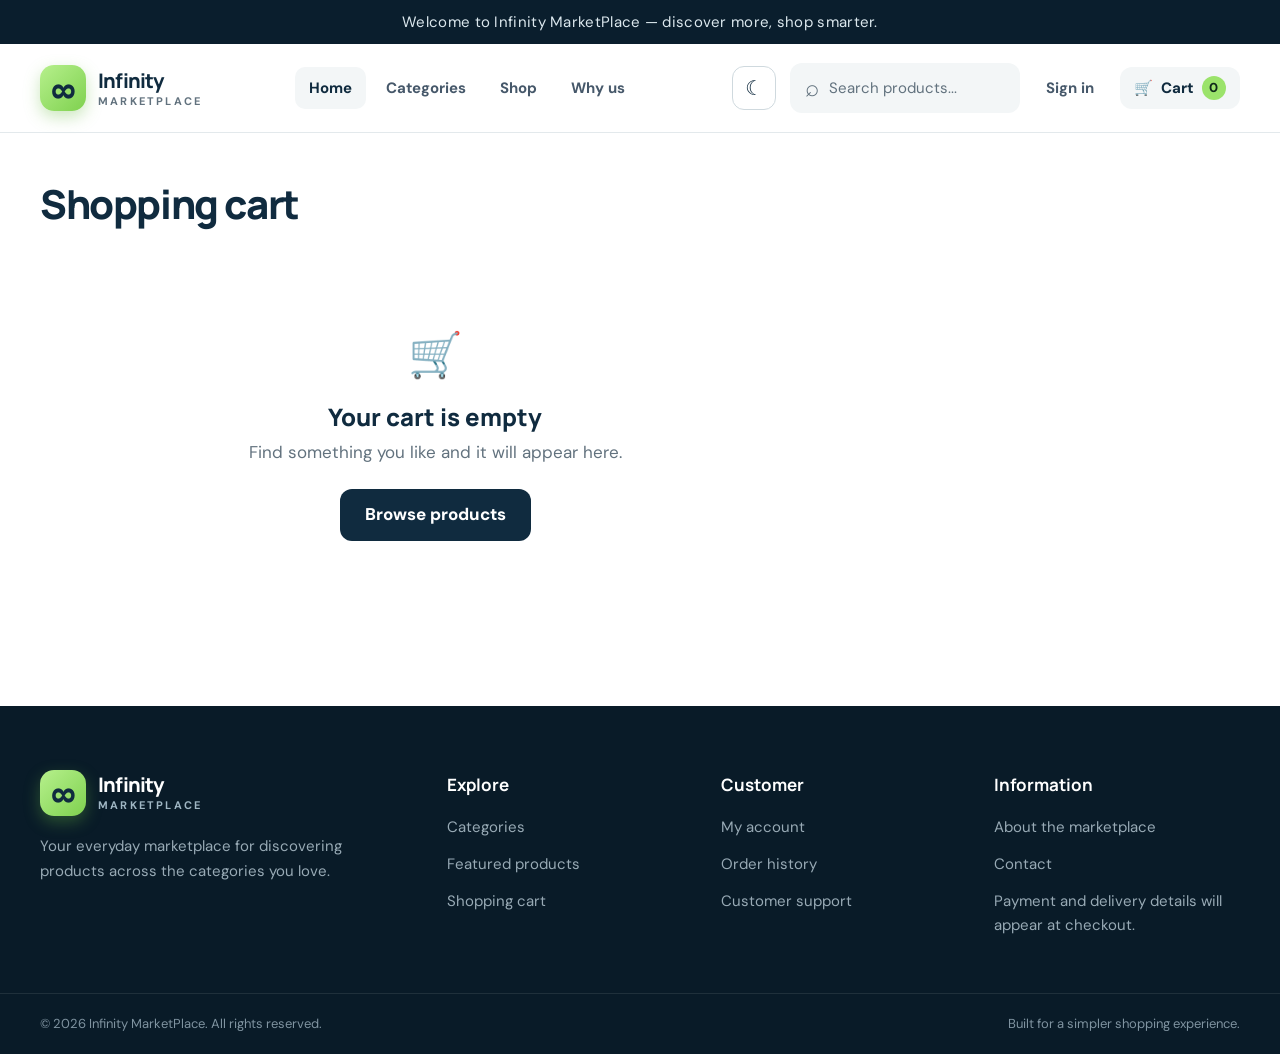
==== frontend/cart.html @ 9ab8955b "Add backend and frontend files" ====
<!DOCTYPE html>
<html lang="en">
<head>
  <meta charset="UTF-8">
  <meta name="viewport" content="width=device-width, initial-scale=1.0">
  <meta name="description" content="Discover quality electronics, fashion, home essentials and more at Infinity MarketPlace.">
  <meta name="theme-color" content="#102b3f">
  <title>Shopping cart | Infinity MarketPlace</title>
  <link rel="preconnect" href="https://fonts.googleapis.com">
  <link rel="preconnect" href="https://fonts.gstatic.com" crossorigin>
  <link href="https://fonts.googleapis.com/css2?family=DM+Sans:wght@400;500;600;700;800&family=Manrope:wght@500;600;700;800&display=swap" rel="stylesheet">
  <link rel="stylesheet" href="css/style.css">
  <link rel="stylesheet" href="css/pages.css">
  <script src="js/theme.js"></script>
  <script src="js/app.js" defer></script>
</head>
<body data-page="cart">
  <div class="announcement-bar">
    <p>Welcome to Infinity MarketPlace — discover more, shop smarter.</p>
  </div>

  <header class="site-header">
    <div class="container header-main">
      <a class="brand" href="index.html" aria-label="Infinity MarketPlace home">
        <span class="brand-mark" aria-hidden="true">∞</span>
        <span class="brand-name">Infinity<span>MarketPlace</span></span>
      </a>

      <button class="mobile-menu-toggle" id="mobileMenuToggle" type="button"
              aria-label="Open navigation menu" aria-expanded="false" aria-controls="primaryNav">
        <span></span><span></span><span></span>
      </button>

      <nav class="primary-nav" id="primaryNav" aria-label="Main navigation">
        <a class="nav-link active" href="index.html">Home</a>
        <a class="nav-link" href="index.html#categories">Categories</a>
        <a class="nav-link" href="index.html#products">Shop</a>
        <a class="nav-link" href="index.html#why-us">Why us</a>
      </nav>

      <div class="header-actions">
        <label class="header-search" for="siteSearch">
          <span class="search-icon" aria-hidden="true">⌕</span>
          <input id="siteSearch" type="search" placeholder="Search products..." autocomplete="off">
        </label>
        <a class="account-link" id="accountLink" href="login.html" aria-label="Sign in">Sign in</a>
        <a class="cart-link" href="cart.html" aria-label="Shopping cart">
          <span aria-hidden="true">🛒</span>
          <span>Cart</span>
          <span class="cart-count" id="cartCount" aria-live="polite">0</span>
        </a>
      </div>
    </div>
  </header>

  <main class="page-main container">
    <h1 class="page-title">Shopping cart</h1>
    <div class="cart-layout">
      <section class="cart-items" id="cartItems">
        <div class="loading-state">Loading your cart...</div>
      </section>
      <aside class="card-block cart-summary" id="cartSummary" hidden>
        <h3>Order summary</h3>
        <div class="summary-line"><span>Subtotal</span><strong id="sumSubtotal">₦0</strong></div>
        <div class="summary-line"><span>Delivery fee</span><strong id="sumFee">₦0</strong></div>
        <div class="summary-line grand"><span>Total</span><strong id="sumTotal">₦0</strong></div>
        <p class="form-error" id="cartWarning" hidden>Remove out-of-stock items to continue.</p>
        <a class="btn btn-primary btn-block" id="checkoutLink" href="checkout.html">Proceed to checkout</a>
        <p class="muted small">You choose your payment method at checkout. Prices are confirmed by the store when you order.</p>
      </aside>
    </div>
  </main>

  <footer class="site-footer" id="contact">
    <div class="container footer-main">
      <div class="footer-brand">
        <a class="brand brand-light" href="index.html">
          <span class="brand-mark" aria-hidden="true">∞</span>
          <span class="brand-name">Infinity<span>MarketPlace</span></span>
        </a>
        <p>Your everyday marketplace for discovering products across the categories you love.</p>
      </div>
      <div class="footer-column">
        <h3>Explore</h3>
        <a href="index.html#categories">Categories</a>
        <a href="index.html#products">Featured products</a>
        <a href="cart.html">Shopping cart</a>
      </div>
      <div class="footer-column">
        <h3>Customer</h3>
        <a href="login.html">My account</a>
        <a href="orders.html">Order history</a>
        <a href="index.html#contact">Customer support</a>
      </div>
      <div class="footer-column">
        <h3>Information</h3>
        <a href="index.html#why-us">About the marketplace</a>
        <a href="index.html#contact">Contact</a>
        <span class="footer-note">Payment and delivery details will appear at checkout.</span>
      </div>
    </div>
    <div class="footer-bottom">
      <div class="container footer-bottom-inner">
        <p>© <span id="currentYear"></span> Infinity MarketPlace. All rights reserved.</p>
        <p>Built for a simpler shopping experience.</p>
      </div>
    </div>
  </footer>

  <div class="toast" id="toast" role="status" aria-live="polite"></div>
</body>
</html>
---- frontend/css/style.css ----
/* Infinity MarketPlace - base styles, theme tokens and the homepage.
   Every colour comes from a token below, so light and dark mode only swap the tokens.
   The theme is set by js/theme.js through <html data-theme="light|dark">. */

:root {
  color-scheme: light;
  --navy: #102b3f;
  --navy-deep: #0a1e2d;
  --navy-soft: #183d55;
  --green: #9be36b;
  --green-dark: #69b943;

  --bg: #ffffff;
  --bg-alt: #f4f7f8;
  --card: #ffffff;
  --card-soft: #f3f6f7;
  --img-bg: #e9eff1;
  --text: #172b3a;
  --text-soft: #46586a;
  --muted: #62727e;
  --heading: #102b3f;
  --line: #e3e9ec;
  --line-strong: #cfd9de;
  --header-bg: rgba(255, 255, 255, .92);
  --input-bg: #ffffff;
  --input-line: #cdd8de;
  --focus: #6fb24c;
  --focus-ring: rgba(105, 185, 67, .28);
  --link-accent: #3f7a30;
  --selected-bg: #f0faea;
  --btn-dark-bg: #102b3f;
  --btn-dark-text: #ffffff;
  --btn-dark-hover: #1b4560;
  --on-green: #0f2a1a;
  --shadow-sm: 0 2px 10px rgba(13, 39, 56, .06);
  --shadow: 0 18px 50px rgba(13, 39, 56, .12);
  --radius: 18px;

  --ok-bg: #e5f6dc;      --ok-fg: #25611b;
  --warn-bg: #fff2cc;    --warn-fg: #7a5400;
  --err-bg: #fde9e7;     --err-fg: #9a2a1f;
  --info-bg: #e1edfc;    --info-fg: #1c4d86;
  --violet-bg: #efe9fb;  --violet-fg: #573a92;
  --neutral-bg: #e9eef1; --neutral-fg: #44596a;

  --fs-xs: .8125rem;
  --fs-sm: .9375rem;
  --fs-md: 1.0625rem;
  --fs-lg: 1.25rem;
}

html[data-theme="dark"] {
  color-scheme: dark;
  --bg: #0b1721;
  --bg-alt: #0e1d29;
  --card: #132432;
  --card-soft: #1a2f3f;
  --img-bg: #1b3142;
  --text: #e5edf2;
  --text-soft: #b7c7d1;
  --muted: #8fa3b0;
  --heading: #f2f8fb;
  --line: #213747;
  --line-strong: #2f4a5d;
  --header-bg: rgba(11, 23, 33, .9);
  --input-bg: #0f202d;
  --input-line: #2c4558;
  --focus: #9be36b;
  --focus-ring: rgba(155, 227, 107, .25);
  --link-accent: #9be36b;
  --selected-bg: rgba(155, 227, 107, .1);
  --btn-dark-bg: #24506d;
  --btn-dark-text: #ffffff;
  --btn-dark-hover: #2e6486;
  --shadow-sm: 0 2px 10px rgba(0, 0, 0, .3);
  --shadow: 0 18px 50px rgba(0, 0, 0, .45);

  --ok-bg: rgba(155, 227, 107, .14);   --ok-fg: #b5eb8f;
  --warn-bg: rgba(255, 196, 61, .15);  --warn-fg: #ffd980;
  --err-bg: rgba(255, 110, 96, .15);   --err-fg: #ffaaa0;
  --info-bg: rgba(94, 163, 240, .16);  --info-fg: #a6cdf7;
  --violet-bg: rgba(167, 139, 240, .17); --violet-fg: #cbb9f6;
  --neutral-bg: rgba(255, 255, 255, .08); --neutral-fg: #bccbd4;
}

* { box-sizing: border-box; }
html { scroll-behavior: smooth; scroll-padding-top: 110px; -webkit-text-size-adjust: 100%; }
body {
  margin: 0;
  color: var(--text);
  background: var(--bg);
  font-family: "DM Sans", system-ui, Arial, sans-serif;
  font-size: 17px;
  line-height: 1.6;
  -webkit-font-smoothing: antialiased;
  transition: background-color .25s, color .25s;
}
button, input, select, textarea { font: inherit; color: inherit; }
button, a { -webkit-tap-highlight-color: transparent; }
a { color: inherit; text-decoration: none; }
img { display: block; max-width: 100%; }
:focus-visible { outline: 3px solid var(--focus); outline-offset: 2px; }
::selection { background: var(--green); color: var(--on-green); }
.container { width: min(1200px, calc(100% - 48px)); margin: 0 auto; }
.sr-only {
  position: absolute; width: 1px; height: 1px; padding: 0; margin: -1px;
  overflow: hidden; clip: rect(0, 0, 0, 0); white-space: nowrap; border: 0;
}

/* ---------- announcement + header ---------- */
.announcement-bar {
  padding: 10px 16px; text-align: center; color: #dce8ee;
  background: var(--navy-deep); font-size: var(--fs-sm); letter-spacing: .02em;
}
.announcement-bar p { margin: 0; }

.site-header {
  position: sticky; top: 0; z-index: 50; background: var(--header-bg);
  border-bottom: 1px solid var(--line); backdrop-filter: blur(16px);
  -webkit-backdrop-filter: blur(16px);
}
.header-main { min-height: 88px; display: flex; align-items: center; gap: 30px; }
.brand { display: inline-flex; align-items: center; gap: 12px; flex-shrink: 0; }
.brand-mark {
  width: 46px; height: 46px; display: grid; place-items: center; border-radius: 14px;
  color: var(--navy); background: linear-gradient(135deg, #b6f08c, #7fd14f);
  font: 800 33px/1 "Manrope", sans-serif; box-shadow: 0 6px 16px rgba(105, 185, 67, .35);
}
.brand-name { color: var(--heading); font: 800 20px/1.05 "Manrope", sans-serif; letter-spacing: -.04em; }
.brand-name span { display: block; margin-top: 5px; font: 700 11px/1 "DM Sans", sans-serif; letter-spacing: .2em; text-transform: uppercase; color: var(--muted); }
.brand-light .brand-name, .brand-light .brand-name span { color: #fff; }
.brand-light .brand-name span { color: #9fb6c3; }
.primary-nav { display: flex; align-items: center; gap: 6px; margin: 0 auto; }
.nav-link { padding: 9px 14px; border-radius: 10px; color: var(--text-soft); font-size: var(--fs-sm); font-weight: 700; transition: color .2s, background .2s; }
.nav-link:hover { color: var(--heading); background: var(--card-soft); }
.nav-link.active { color: var(--heading); background: var(--card-soft); }
.header-actions { display: flex; align-items: center; gap: 14px; }
.header-search {
  display: flex; align-items: center; gap: 8px; width: 230px; padding: 11px 14px;
  background: var(--card-soft); border: 1px solid transparent; border-radius: 12px;
  transition: border-color .2s, background .2s;
}
.header-search:focus-within { border-color: var(--focus); background: var(--input-bg); box-shadow: 0 0 0 4px var(--focus-ring); }
.search-icon { color: var(--muted); font-size: 24px; line-height: 16px; }
.header-search input { width: 100%; min-width: 0; border: 0; outline: 0; background: transparent; font-size: var(--fs-sm); }
.header-search input::placeholder { color: var(--muted); }
.account-link { padding: 9px 12px; border-radius: 10px; color: var(--text-soft); font-size: var(--fs-sm); font-weight: 700; }
.account-link:hover { background: var(--card-soft); color: var(--heading); }
.cart-link { display: flex; align-items: center; gap: 8px; padding: 9px 14px; border-radius: 12px; color: var(--heading); background: var(--card-soft); font-size: var(--fs-sm); font-weight: 800; transition: background .2s; }
.cart-link:hover { background: var(--line); }
.cart-count { min-width: 24px; height: 24px; display: grid; place-items: center; padding: 0 7px; border-radius: 20px; color: var(--on-green); background: var(--green); font-size: var(--fs-xs); }
.mobile-menu-toggle { display: none; }

/* Theme switch (added to the header by js/theme.js) */
.theme-toggle {
  width: 44px; height: 44px; flex-shrink: 0; display: inline-grid; place-items: center;
  border: 1px solid var(--line-strong); border-radius: 12px; color: var(--heading);
  background: var(--card); font-size: 20px; line-height: 1; cursor: pointer;
  transition: transform .2s, background .2s, border-color .2s;
}
.theme-toggle:hover { transform: rotate(14deg); border-color: var(--focus); }
.theme-toggle .icon-sun { display: none; }
html[data-theme="dark"] .theme-toggle .icon-sun { display: inline; }
html[data-theme="dark"] .theme-toggle .icon-moon { display: none; }

/* ---------- hero ---------- */
.hero-section {
  position: relative; overflow: hidden; color: #fff;
  background: radial-gradient(circle at 78% 38%, rgba(59, 105, 113, .5), transparent 32%), linear-gradient(115deg, #0a1e2d 0%, #12354b 60%, #19475a 100%);
}
html[data-theme="dark"] .hero-section {
  background: radial-gradient(circle at 78% 38%, rgba(59, 105, 113, .38), transparent 32%), linear-gradient(115deg, #07131d 0%, #0d2a3c 60%, #123b4d 100%);
}
.hero-content { min-height: 600px; display: grid; grid-template-columns: 1.02fr .98fr; align-items: center; gap: 56px; padding-top: 64px; padding-bottom: 72px; }
.hero-copy { position: relative; z-index: 2; }
.eyebrow { display: inline-flex; align-items: center; gap: 10px; color: #b4d8a0; font-size: var(--fs-xs); font-weight: 800; letter-spacing: .16em; }
.eyebrow-dot { width: 9px; height: 9px; border-radius: 50%; background: var(--green); box-shadow: 0 0 0 6px rgba(155,227,107,.14); }
.hero-copy h1 { margin: 22px 0 20px; font: 800 clamp(44px, 5.6vw, 72px)/1.08 "Manrope", sans-serif; letter-spacing: -.04em; }
.hero-copy h1 span { color: var(--green); }
.hero-copy > p { max-width: 520px; margin: 0; color: #c8d6de; font-size: 1.2rem; line-height: 1.75; }
.hero-actions { display: flex; flex-wrap: wrap; gap: 14px; margin-top: 34px; }
.btn { min-height: 52px; display: inline-flex; align-items: center; justify-content: center; gap: 12px; padding: 0 24px; border: 1px solid transparent; border-radius: 12px; font-size: var(--fs-md); font-weight: 800; cursor: pointer; transition: transform .2s, background .2s, border-color .2s, box-shadow .2s; }
.btn:hover { transform: translateY(-2px); }
.btn-primary { color: var(--on-green); background: linear-gradient(135deg, #b0f18a, #8ddc5b); box-shadow: 0 8px 22px rgba(105, 185, 67, .3); }
.btn-primary:hover { box-shadow: 0 12px 28px rgba(105, 185, 67, .42); }
.btn-outline-light { color: #fff; border-color: rgba(255,255,255,.32); background: rgba(255,255,255,.04); }
.btn-outline-light:hover { border-color: var(--green); }
.btn-dark { color: var(--btn-dark-text); background: var(--btn-dark-bg); }
.btn-dark:hover { background: var(--btn-dark-hover); }
.hero-note { display: flex; align-items: center; gap: 10px; margin-top: 32px; color: #a9bcc6; font-size: var(--fs-sm); }
.hero-note-icon { width: 22px; height: 22px; display: grid; place-items: center; border-radius: 50%; color: var(--on-green); background: var(--green); font-size: 12px; font-weight: 900; flex-shrink: 0; }
.hero-visual { position: relative; min-width: 0; padding: 20px 12px 20px 0; }
.hero-image-wrap { position: relative; z-index: 1; height: 420px; overflow: hidden; border: 8px solid rgba(255,255,255,.12); border-radius: 28px 28px 110px 28px; box-shadow: 0 25px 60px rgba(0,0,0,.3); transform: rotate(2deg); }
.hero-image-wrap img { width: 100%; height: 100%; object-fit: cover; }
.hero-orbit { position: absolute; top: -20px; right: -5px; width: 125px; height: 125px; border: 1px solid rgba(155,227,107,.45); border-radius: 50%; }
.floating-card { position: absolute; z-index: 3; display: flex; align-items: center; gap: 12px; padding: 15px 19px; color: var(--ink, #172b3a); background: #fff; border: 1px solid rgba(255,255,255,.65); border-radius: 14px; box-shadow: 0 14px 35px rgba(0,0,0,.2); }
html[data-theme="dark"] .floating-card { background: #16303f; color: #eaf2f6; border-color: rgba(255,255,255,.1); }
.floating-card strong, .floating-card small { display: block; }
.floating-card strong { font-size: var(--fs-sm); }
.floating-card small { margin-top: 3px; color: var(--muted); font-size: var(--fs-xs); }
.floating-card-top { top: 0; left: -30px; }
.floating-card-bottom { right: -17px; bottom: 0; }
.floating-icon, .floating-check { width: 38px; height: 38px; display: grid; place-items: center; border-radius: 11px; color: var(--navy); background: #eaf6e2; font-size: 20px; flex-shrink: 0; }
.floating-check { color: #fff; background: #4c9d54; font-size: 15px; font-weight: 900; }
.hero-bottom-glow { position: absolute; bottom: -110px; left: 20%; width: 60%; height: 140px; border-radius: 50%; background: rgba(155,227,107,.14); filter: blur(50px); }

/* ---------- benefit strip ---------- */
.benefit-strip { border-bottom: 1px solid var(--line); background: var(--bg); }
.benefit-grid { display: grid; grid-template-columns: repeat(4, 1fr); padding-top: 28px; padding-bottom: 28px; }
.benefit-item { display: flex; align-items: center; justify-content: center; gap: 14px; border-right: 1px solid var(--line); }
.benefit-item:last-child { border: 0; }
.benefit-icon { width: 44px; height: 44px; display: grid; place-items: center; border-radius: 12px; color: var(--ok-fg); background: var(--ok-bg); font-size: 22px; flex-shrink: 0; }
.benefit-item strong, .benefit-item small { display: block; }
.benefit-item strong { color: var(--heading); font-size: var(--fs-md); }
.benefit-item small { margin-top: 2px; color: var(--muted); font-size: var(--fs-sm); }

/* ---------- sections ---------- */
.section { padding: 92px 0; }
.categories-section { background: var(--bg); }
.section-heading { display: flex; align-items: end; justify-content: space-between; gap: 25px; margin-bottom: 38px; }
.eyebrow-dark { color: var(--link-accent); }
.section-heading h2, .why-content h2 { margin: 12px 0 8px; color: var(--heading); font: 800 clamp(32px, 3.6vw, 42px)/1.15 "Manrope", sans-serif; letter-spacing: -.035em; }
.section-heading p { margin: 0; color: var(--muted); font-size: var(--fs-md); }
.text-link { padding-bottom: 4px; color: var(--heading); border-bottom: 2px solid var(--green-dark); font-size: var(--fs-sm); font-weight: 800; white-space: nowrap; }
.text-link span { margin-left: 8px; color: var(--link-accent); }
.category-grid { display: grid; grid-template-columns: repeat(4, 1fr); gap: 20px; }
.category-card { position: relative; height: 300px; overflow: hidden; padding: 0; border: 0; border-radius: 20px; text-align: left; background: var(--img-bg); cursor: pointer; box-shadow: var(--shadow-sm); transition: transform .3s, box-shadow .3s; }
.category-card:hover { transform: translateY(-5px); box-shadow: var(--shadow); }
.category-card img { width: 100%; height: 100%; object-fit: cover; transition: transform .5s; }
.category-card:hover img { transform: scale(1.07); }
.category-overlay { position: absolute; inset: 0; background: linear-gradient(0deg, rgba(7,25,37,.9), rgba(7,25,37,.04) 72%); }
.category-copy { position: absolute; right: 20px; bottom: 22px; left: 20px; color: #fff; }
.category-copy small, .category-copy strong, .category-copy > span { display: block; }
.category-copy small { color: #c7e7b4; font-size: var(--fs-xs); font-weight: 800; letter-spacing: .12em; }
.category-copy strong { margin: 8px 0 8px; font: 800 24px "Manrope", sans-serif; letter-spacing: -.04em; }
.category-copy > span { color: #e0e9ed; font-size: var(--fs-sm); }

.products-section { background: var(--bg-alt); }
.products-heading { align-items: end; }
.product-controls { display: flex; gap: 12px; }
.product-controls select { min-height: 48px; padding: 0 36px 0 14px; border: 1px solid var(--input-line); border-radius: 12px; color: var(--text); background: var(--input-bg); font-size: var(--fs-sm); outline: none; cursor: pointer; }
.product-controls select:focus { border-color: var(--focus); box-shadow: 0 0 0 4px var(--focus-ring); }
.active-filter-row { display: flex; align-items: center; justify-content: space-between; min-height: 30px; margin-bottom: 20px; }
.active-filter-row p { margin: 0; color: var(--muted); font-size: var(--fs-sm); }
.clear-filter { padding: 0; border: 0; color: var(--link-accent); background: none; font-size: var(--fs-sm); font-weight: 800; cursor: pointer; }
.product-grid { display: grid; grid-template-columns: repeat(4, minmax(0, 1fr)); gap: 22px; }
.product-card { overflow: hidden; border: 1px solid var(--line); border-radius: 18px; background: var(--card); transition: transform .25s, box-shadow .25s, border-color .25s; }
.product-card:hover { transform: translateY(-5px); box-shadow: var(--shadow); border-color: var(--line-strong); }
.product-image { position: relative; display: block; height: 230px; overflow: hidden; background: var(--img-bg); }
.product-image img { width: 100%; height: 100%; object-fit: cover; transition: transform .4s; }
.product-card:hover .product-image img { transform: scale(1.05); }
.product-tag { position: absolute; top: 14px; left: 14px; padding: 6px 11px; border-radius: 8px; color: var(--ok-fg); background: var(--ok-bg); backdrop-filter: blur(6px); font-size: var(--fs-xs); font-weight: 800; text-transform: uppercase; letter-spacing: .04em; }
html:not([data-theme="dark"]) .product-tag { background: #eaf8e1; }
.product-info { padding: 18px; }
.product-category { color: var(--link-accent); font-size: var(--fs-xs); font-weight: 800; letter-spacing: .1em; text-transform: uppercase; }
.product-info h3 { min-height: 50px; margin: 8px 0 8px; color: var(--heading); font: 700 17px/1.4 "Manrope", sans-serif; }
.product-description { min-height: 44px; margin: 0 0 14px; color: var(--muted); font-size: var(--fs-sm); line-height: 1.55; }
.product-bottom { display: flex; align-items: center; justify-content: space-between; gap: 8px; padding-top: 14px; border-top: 1px solid var(--line); }
.product-price { color: var(--heading); font: 800 20px "Manrope", sans-serif; }
.add-cart-btn { width: 42px; height: 42px; display: grid; place-items: center; border: 0; border-radius: 12px; color: var(--on-green); background: var(--green); font-size: 24px; font-weight: 700; cursor: pointer; transition: background .2s, transform .2s; }
.add-cart-btn:hover { transform: scale(1.08); background: #b2ef8e; }
.loading-state { grid-column: 1 / -1; padding: 50px; color: var(--muted); text-align: center; font-size: var(--fs-md); }
.empty-state { padding: 65px 20px; text-align: center; }
.empty-state > span { color: var(--link-accent); font-size: 44px; }
.empty-state h3 { margin: 10px 0 6px; color: var(--heading); font: 800 24px "Manrope", sans-serif; }
.empty-state p { margin: 0 0 22px; color: var(--muted); font-size: var(--fs-md); }

/* ---------- why us (dark in both themes) ---------- */
.why-section { padding: 88px 0; color: #fff; background: linear-gradient(115deg, #102b3f, #19465a); }
html[data-theme="dark"] .why-section { background: linear-gradient(115deg, #0a1e2d, #123b4d); }
.why-content { display: grid; grid-template-columns: 1fr 1fr; gap: 90px; align-items: center; }
.why-content h2 { margin-top: 14px; color: #fff; }
.why-content > div:first-child > p { max-width: 500px; color: #c2d2da; font-size: var(--fs-md); line-height: 1.8; }
.why-points { display: grid; gap: 20px; }
.why-points > div { display: flex; align-items: flex-start; gap: 18px; padding-bottom: 20px; border-bottom: 1px solid rgba(255,255,255,.14); }
.why-points > div:last-child { padding-bottom: 0; border: 0; }
.why-points > div > span { color: var(--green); font: 800 18px "Manrope", sans-serif; }
.why-points p { margin: 0; }
.why-points strong, .why-points small { display: block; }
.why-points strong { font-size: 1.15rem; }
.why-points small { margin-top: 5px; color: #b9cad3; font-size: var(--fs-sm); }

/* ---------- footer ---------- */
.site-footer { color: #c1cdd4; background: #091b28; }
html[data-theme="dark"] .site-footer { background: #060f16; border-top: 1px solid var(--line); }
.footer-main { display: grid; grid-template-columns: 1.6fr 1fr 1fr 1.1fr; gap: 50px; padding-top: 64px; padding-bottom: 56px; }
.footer-brand > p { max-width: 310px; margin: 18px 0 0; color: #98aab5; font-size: var(--fs-sm); line-height: 1.7; }
.footer-column { display: flex; flex-direction: column; align-items: flex-start; gap: 13px; }
.footer-column h3 { margin: 3px 0 6px; color: #fff; font: 700 17px "Manrope", sans-serif; }
.footer-column a, .footer-note { color: #98aab5; font-size: var(--fs-sm); }
.footer-column a:hover { color: var(--green); }
.footer-note { max-width: 230px; line-height: 1.6; }
.footer-bottom { border-top: 1px solid rgba(255,255,255,.09); }
.footer-bottom-inner { display: flex; justify-content: space-between; gap: 20px; padding-top: 20px; padding-bottom: 20px; }
.footer-bottom p { margin: 0; color: #7f93a0; font-size: var(--fs-xs); }

.toast { position: fixed; right: 22px; bottom: 22px; z-index: 100; max-width: calc(100% - 44px); padding: 15px 22px; border: 1px solid rgba(255,255,255,.12); border-radius: 12px; color: #fff; background: var(--navy); box-shadow: var(--shadow); font-size: var(--fs-sm); font-weight: 600; opacity: 0; pointer-events: none; transform: translateY(12px); transition: opacity .2s, transform .2s; }
html[data-theme="dark"] .toast { background: #24506d; }
.toast.show { opacity: 1; transform: translateY(0); }

/* ---------- responsive ---------- */
@media (max-width: 1100px) {
  .header-main { gap: 16px; }
  .header-search { width: 170px; }
  .nav-link { padding: 8px 10px; }
  .hero-content { gap: 30px; }
  .category-card { height: 260px; }
  .product-grid { grid-template-columns: repeat(3, minmax(0, 1fr)); }
}
@media (max-width: 860px) {
  .header-actions { gap: 8px; }
  .header-search { width: 150px; }
}
@media (max-width: 760px) {
  body { font-size: 16.5px; }
  .container { width: min(100% - 34px, 600px); }
  .header-main { min-height: 76px; flex-wrap: wrap; justify-content: space-between; gap: 0; }
  .brand-mark { width: 42px; height: 42px; font-size: 30px; }
  .brand-name { font-size: 18px; }
  .mobile-menu-toggle { width: 44px; height: 44px; display: flex; flex-direction: column; justify-content: center; align-items: center; gap: 5px; order: 2; border: 1px solid var(--line-strong); border-radius: 12px; background: var(--card); cursor: pointer; }
  .mobile-menu-toggle span { width: 18px; height: 2px; border-radius: 3px; background: var(--heading); }
  .primary-nav { position: absolute; top: 75px; right: 0; left: 0; display: none; flex-direction: column; align-items: stretch; gap: 0; padding: 9px 22px 16px; border-bottom: 1px solid var(--line); background: var(--bg); box-shadow: 0 15px 20px rgba(10,30,45,.12); }
  .primary-nav.open { display: flex; }
  .nav-link { padding: 14px 0; border-radius: 0; border-bottom: 1px solid var(--line); font-size: var(--fs-md); }
  .nav-link:hover, .nav-link.active { background: none; }
  .nav-link:last-child { border: 0; }
  .header-actions { order: 3; width: 100%; gap: 10px; padding: 0 0 14px; flex-wrap: wrap; }
  .header-search { order: -1; flex: 1 1 100%; width: auto; }
  .cart-link { margin-left: auto; }
  .hero-content { min-height: auto; grid-template-columns: 1fr; gap: 40px; padding-top: 52px; padding-bottom: 56px; }
  .hero-copy h1 { font-size: clamp(42px, 11.5vw, 58px); }
  .hero-visual { width: min(100% - 15px, 480px); margin: 0 auto; }
  .hero-image-wrap { height: 300px; }
  .floating-card-top { left: -10px; }
  .floating-card-bottom { right: -10px; }
  .benefit-grid { grid-template-columns: repeat(2, 1fr); gap: 22px 10px; padding-top: 24px; padding-bottom: 24px; }
  .benefit-item { justify-content: flex-start; border: 0; }
  .section { padding: 64px 0; }
  .section-heading { align-items: flex-start; flex-direction: column; gap: 16px; }
  .category-grid { grid-template-columns: repeat(2, 1fr); gap: 14px; }
  .category-card { height: 230px; }
  .products-heading { gap: 18px; }
  .product-controls { width: 100%; }
  .product-controls select { flex: 1; min-width: 0; }
  .product-grid { grid-template-columns: repeat(2, minmax(0, 1fr)); gap: 14px; }
  .product-image { height: 180px; }
  .product-info { padding: 14px; }
  .product-info h3 { font-size: 16px; }
  .product-price { font-size: 18px; }
  .why-content { grid-template-columns: 1fr; gap: 34px; }
  .footer-main { grid-template-columns: repeat(2, 1fr); gap: 34px 22px; }
  .footer-brand { grid-column: 1 / -1; }
}
@media (max-width: 480px) {
  .container { width: calc(100% - 26px); }
  .brand-name { font-size: 16px; }
  .category-grid { grid-template-columns: 1fr 1fr; }
  .category-card { height: 200px; }
  .category-copy { right: 13px; bottom: 15px; left: 13px; }
  .category-copy strong { font-size: 19px; }
  .product-grid { grid-template-columns: 1fr; }
  .product-image { height: 220px; }
  .footer-bottom-inner { flex-direction: column; gap: 7px; }
  .benefit-grid { grid-template-columns: 1fr; }
}
@media (prefers-reduced-motion: reduce) {
  * { transition: none !important; animation: none !important; scroll-behavior: auto !important; }
}
---- frontend/css/pages.css ----
/* Customer pages: product detail, cart, checkout, login, orders.
   Uses the theme tokens from style.css, so it follows light and dark mode. */

[hidden] { display: none !important; }

.page-main { padding-top: 48px; padding-bottom: 100px; min-height: 60vh; }
.page-title { margin: 0 0 28px; color: var(--heading); font: 800 clamp(30px, 4vw, 40px)/1.15 "Manrope", sans-serif; letter-spacing: -.035em; }
.muted { color: var(--muted); font-size: var(--fs-sm); }
.small { font-size: var(--fs-sm); }
.mt { margin-top: 24px; }
.full { grid-column: 1 / -1; }

.breadcrumb { display: flex; flex-wrap: wrap; gap: 10px; margin-bottom: 28px; color: var(--muted); font-size: var(--fs-sm); }
.breadcrumb a { color: var(--heading); font-weight: 700; }
.breadcrumb a:hover { color: var(--link-accent); }
.breadcrumb span[aria-hidden] { color: var(--line-strong); }

.card-block { padding: 28px; border: 1px solid var(--line); border-radius: 20px; background: var(--card); box-shadow: var(--shadow-sm); }
.card-block h3 { margin: 0 0 18px; color: var(--heading); font: 800 20px "Manrope", sans-serif; letter-spacing: -.02em; }

.btn-block { width: 100%; }
.btn-outline-dark { color: var(--heading); border-color: var(--line-strong); background: var(--card); }
.btn-outline-dark:hover { border-color: var(--focus); }
.btn:disabled { opacity: .5; cursor: not-allowed; transform: none; }
.link-button { padding: 0; border: 0; color: var(--err-fg); background: none; font-size: var(--fs-sm); font-weight: 700; cursor: pointer; }
.link-button:hover { text-decoration: underline; }
.text-link { color: var(--heading); font-size: var(--fs-sm); font-weight: 800; }

/* ---------- product detail ---------- */
.product-detail { display: grid; grid-template-columns: 1fr 1fr; gap: 60px; align-items: start; }
.detail-image { overflow: hidden; border-radius: 24px; background: var(--img-bg); aspect-ratio: 4 / 3.4; box-shadow: var(--shadow-sm); }
.detail-image img { width: 100%; height: 100%; object-fit: cover; }
.detail-info h1 { margin: 12px 0 14px; color: var(--heading); font: 800 clamp(30px, 3.6vw, 40px)/1.15 "Manrope", sans-serif; letter-spacing: -.035em; }
.detail-price { margin: 0 0 18px; color: var(--heading); font: 800 34px "Manrope", sans-serif; letter-spacing: -.03em; }
.detail-desc { color: var(--text-soft); font-size: 1.1rem; line-height: 1.8; }
.detail-note { color: var(--muted); font-size: var(--fs-sm); }
.product-tag-inline { display: inline-block; padding: 6px 12px; border-radius: 8px; color: var(--ok-fg); background: var(--ok-bg); font-size: var(--fs-xs); font-weight: 800; text-transform: uppercase; letter-spacing: .04em; }
.detail-actions { display: flex; flex-wrap: wrap; align-items: center; gap: 14px; margin: 26px 0 18px; }
.qty-label { color: var(--heading); font-size: var(--fs-md); font-weight: 700; }
#qtyInput { width: 92px; min-height: 52px; padding: 0 14px; border: 1px solid var(--input-line); border-radius: 12px; background: var(--input-bg); font-size: var(--fs-md); }
.stock-ok { color: var(--ok-fg); font-size: var(--fs-sm); font-weight: 800; }
.stock-out { color: var(--err-fg); font-size: var(--fs-sm); font-weight: 800; }
.stock-note { color: var(--err-fg); font-size: var(--fs-xs); font-weight: 800; text-transform: uppercase; }

/* ---------- cart ---------- */
.cart-layout { display: grid; grid-template-columns: 1fr 380px; gap: 30px; align-items: start; }
.cart-items { display: grid; gap: 16px; }
.cart-line { display: grid; grid-template-columns: 96px 1fr auto auto auto; align-items: center; gap: 20px; padding: 18px; border: 1px solid var(--line); border-radius: 18px; background: var(--card); box-shadow: var(--shadow-sm); }
.cart-line img { width: 96px; height: 96px; border-radius: 14px; object-fit: cover; background: var(--img-bg); }
.cart-line-info { display: grid; gap: 6px; min-width: 0; }
.cart-line-name { color: var(--heading); font-size: var(--fs-md); font-weight: 700; }
.cart-line-price { color: var(--muted); font-size: var(--fs-sm); }
.cart-line-total { color: var(--heading); font-size: var(--fs-md); white-space: nowrap; }
.stepper { display: inline-flex; align-items: center; border: 1px solid var(--input-line); border-radius: 12px; overflow: hidden; background: var(--input-bg); }
.stepper button { width: 42px; height: 42px; border: 0; color: var(--heading); background: var(--card-soft); font-size: 20px; cursor: pointer; }
.stepper button:hover:not(:disabled) { background: var(--line); }
.stepper button:disabled { opacity: .4; cursor: not-allowed; }
.stepper span { min-width: 42px; text-align: center; font-size: var(--fs-md); font-weight: 700; }
.cart-summary { position: sticky; top: 120px; }
.summary-line { display: flex; justify-content: space-between; gap: 12px; padding: 12px 0; color: var(--text-soft); font-size: var(--fs-md); border-bottom: 1px dashed var(--line-strong); }
.summary-line strong { color: var(--heading); }
.summary-line.grand { margin-bottom: 20px; padding-top: 16px; border-bottom: 0; font-size: var(--fs-md); }
.summary-line.grand strong { font: 800 26px "Manrope", sans-serif; }
.cart-summary .btn { margin-bottom: 16px; }

/* ---------- checkout ---------- */
.checkout-layout { display: grid; grid-template-columns: 1fr 400px; gap: 30px; align-items: start; }
.form-grid { display: grid; grid-template-columns: 1fr 1fr; gap: 18px; }
.field { display: grid; gap: 8px; }
.field > span { color: var(--heading); font-size: var(--fs-sm); font-weight: 700; }
.field input, .field textarea, .field select { width: 100%; padding: 14px 15px; border: 1px solid var(--input-line); border-radius: 12px; color: var(--text); background: var(--input-bg); font: 1.0625rem "DM Sans", system-ui, Arial, sans-serif; outline: none; transition: border-color .2s, box-shadow .2s; }
.field input::placeholder, .field textarea::placeholder { color: var(--muted); }
.field input:focus, .field textarea:focus, .field select:focus { border-color: var(--focus); box-shadow: 0 0 0 4px var(--focus-ring); }
.radio-group { display: grid; gap: 12px; }
.radio-option { display: flex; align-items: center; gap: 13px; padding: 17px; border: 1px solid var(--input-line); border-radius: 14px; font-size: var(--fs-md); cursor: pointer; transition: border-color .2s, background .2s; }
.radio-option:hover { border-color: var(--focus); }
.radio-option input { width: 20px; height: 20px; accent-color: var(--green-dark); }
.radio-option:has(input:checked) { border-color: var(--focus); background: var(--selected-bg); }
.form-error { margin: 0; padding: 13px 15px; border-radius: 12px; color: var(--err-fg); background: var(--err-bg); font-size: var(--fs-sm); font-weight: 600; }
.notice { margin: 0 0 22px; padding: 15px 18px; border-radius: 12px; color: var(--ok-fg); background: var(--ok-bg); font-size: var(--fs-md); }
.summary-card { position: sticky; top: 120px; }

/* ---------- login ---------- */
.auth-card { max-width: 520px; margin: 0 auto; }
.tabs { display: flex; gap: 6px; margin-bottom: 24px; padding: 5px; border-radius: 14px; background: var(--card-soft); }
.tab { flex: 1; min-height: 48px; border: 0; border-radius: 10px; color: var(--muted); background: none; font-size: var(--fs-md); font-weight: 700; cursor: pointer; transition: background .2s, color .2s; }
.tab.active { color: var(--heading); background: var(--card); box-shadow: var(--shadow-sm); }
.form-stack { display: grid; gap: 18px; }
.form-stack .btn { margin-top: 4px; }

/* ---------- orders ---------- */
.orders-head { display: flex; align-items: center; justify-content: space-between; gap: 16px; }
.orders-head .page-title { margin-bottom: 28px; }
.table-wrap { overflow-x: auto; }
.data-table { width: 100%; border-collapse: collapse; font-size: var(--fs-md); }
.data-table th, .data-table td { padding: 16px 14px; border-bottom: 1px solid var(--line); text-align: left; vertical-align: middle; }
.data-table th { color: var(--muted); font-size: var(--fs-xs); font-weight: 800; text-transform: uppercase; letter-spacing: .07em; }
.data-table tbody tr:hover td { background: var(--card-soft); }
.data-table a { color: var(--heading); font-weight: 800; }
.data-table a:hover { color: var(--link-accent); }
.status-pill { display: inline-block; padding: 6px 12px; border-radius: 20px; background: var(--neutral-bg); color: var(--neutral-fg); font-size: var(--fs-xs); font-weight: 800; white-space: nowrap; }
.status-processing { background: var(--warn-bg); color: var(--warn-fg); }
.status-shipped, .status-out_for_delivery { background: var(--info-bg); color: var(--info-fg); }
.status-delivered { background: var(--ok-bg); color: var(--ok-fg); }
.status-cancelled { background: var(--err-bg); color: var(--err-fg); }
.status-pending { background: var(--violet-bg); color: var(--violet-fg); }
.order-head { display: flex; align-items: flex-start; justify-content: space-between; gap: 16px; margin-bottom: 26px; }
.order-head h2 { margin: 6px 0 0; color: var(--heading); font: 800 28px "Manrope", sans-serif; }
.timeline { display: flex; gap: 10px; margin: 0 0 28px; padding: 0; list-style: none; counter-reset: step; }
.timeline li { flex: 1; padding: 16px 10px; border-radius: 12px; color: var(--muted); background: var(--card-soft); font-size: var(--fs-sm); font-weight: 800; text-align: center; }
.timeline li.done { color: #fff; background: var(--btn-dark-bg); }
.order-grid { display: grid; grid-template-columns: 1.4fr 1fr; gap: 24px; align-items: start; }
.totals { margin-top: 18px; display: grid; gap: 10px; font-size: var(--fs-md); }
.totals div { display: flex; justify-content: space-between; color: var(--text-soft); }
.totals .grand { padding-top: 12px; border-top: 1px solid var(--line); color: var(--heading); font-size: 1.2rem; }
.order-actions { margin-top: 20px; }

/* ---------- WhatsApp support button ---------- */
.whatsapp-float { position: fixed; left: 22px; bottom: 22px; z-index: 90; display: inline-flex; align-items: center; gap: 9px; padding: 14px 20px; border-radius: 30px; color: #fff; background: #1faa59; box-shadow: 0 10px 26px rgba(37,211,102,.35); font-size: var(--fs-sm); font-weight: 800; transition: transform .2s, background .2s; }
.whatsapp-float:hover { background: #17934b; transform: translateY(-2px); }

/* ---------- responsive ---------- */
@media (max-width: 960px) {
  .product-detail, .cart-layout, .checkout-layout, .order-grid { grid-template-columns: 1fr; gap: 28px; }
  .cart-summary, .summary-card { position: static; }
}
@media (max-width: 640px) {
  .page-main { padding-top: 32px; }
  .card-block { padding: 22px; }
  .cart-line { grid-template-columns: 80px 1fr; }
  .cart-line img { width: 80px; height: 80px; }
  .cart-line .stepper, .cart-line-total, .cart-line .link-button { grid-column: 2; justify-self: start; }
  .form-grid { grid-template-columns: 1fr; }
  .timeline { flex-direction: column; }
  .order-head { flex-direction: column; }
  .whatsapp-float span:last-child { display: none; }
  .whatsapp-float { padding: 15px; }
}
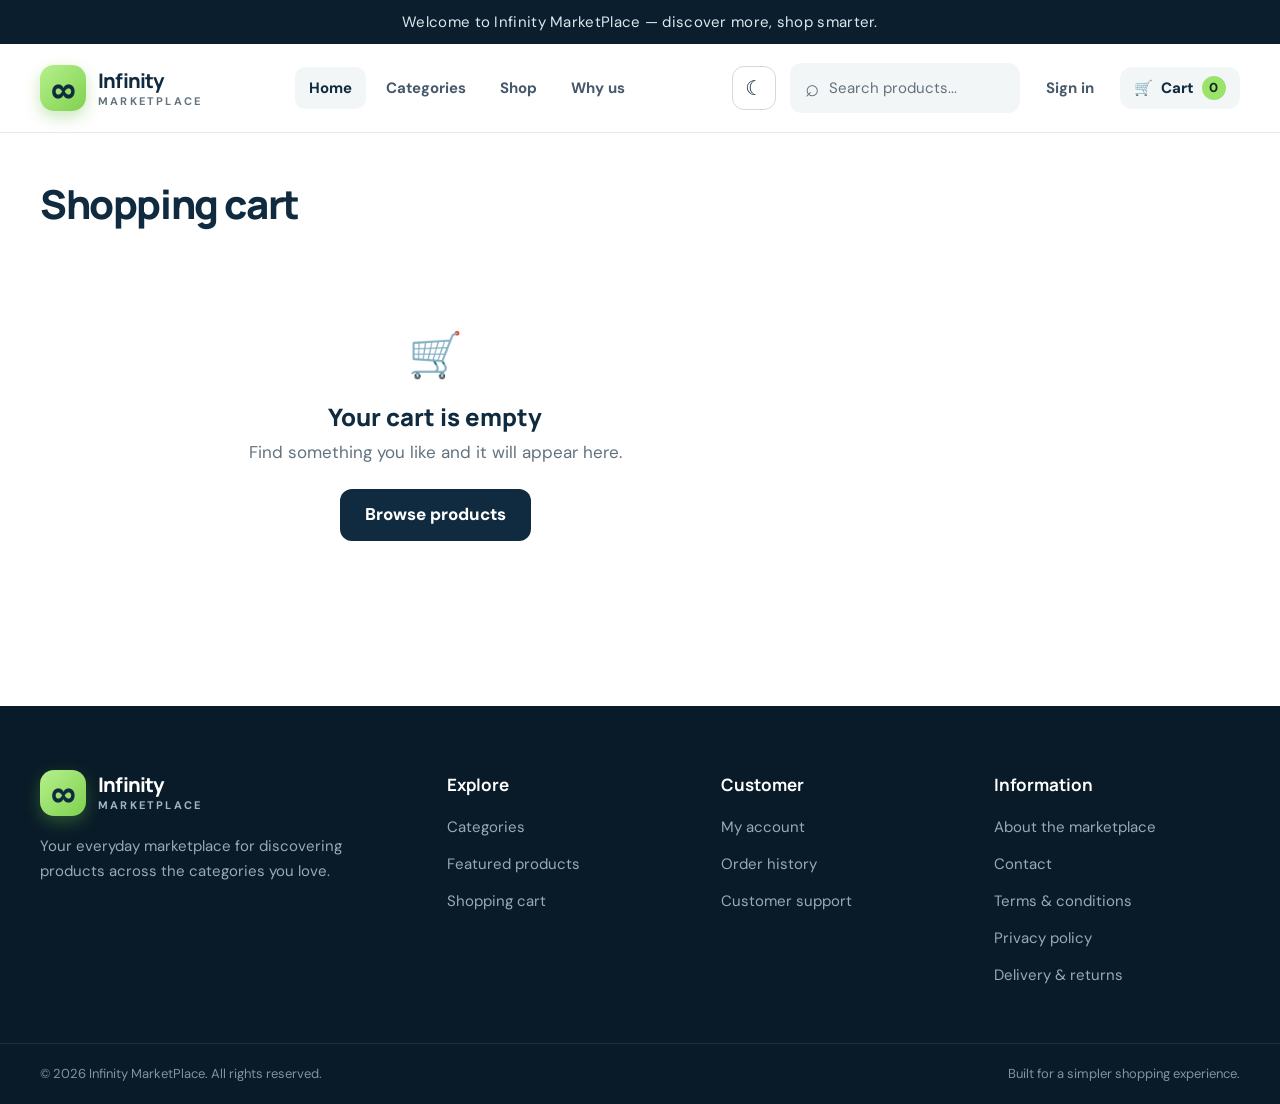
==== commit 8375cdd6: "Add files via upload" ====
--- a/frontend/cart.html
+++ b/frontend/cart.html
@@ -96,7 +96,9 @@
         <h3>Information</h3>
         <a href="index.html#why-us">About the marketplace</a>
         <a href="index.html#contact">Contact</a>
-        <span class="footer-note">Payment and delivery details will appear at checkout.</span>
+        <a href="policies.html">Terms &amp; conditions</a>
+        <a href="policies.html#privacy">Privacy policy</a>
+        <a href="policies.html#delivery">Delivery &amp; returns</a>
       </div>
     </div>
     <div class="footer-bottom">
--- a/frontend/css/pages.css
+++ b/frontend/css/pages.css
@@ -136,3 +136,16 @@
   .whatsapp-float span:last-child { display: none; }
   .whatsapp-float { padding: 15px; }
 }
+
+/* ---------- policies + small additions ---------- */
+.policy { max-width: 860px; }
+.policy .card-block { margin-top: 24px; }
+.policy h2 { margin: 0 0 14px; color: var(--heading); font: 800 24px "Manrope", sans-serif; letter-spacing: -.02em; }
+.policy h3 { margin: 22px 0 8px; color: var(--heading); font: 800 18px "Manrope", sans-serif; }
+.policy li { margin-bottom: 10px; color: var(--text-soft); font-size: var(--fs-md); line-height: 1.7; }
+.policy li strong { color: var(--heading); }
+.policy-nav { display: flex; flex-wrap: wrap; gap: 10px; margin: 22px 0 0; }
+.policy-nav a { padding: 10px 16px; border: 1px solid var(--line-strong); border-radius: 30px; color: var(--heading); font-size: var(--fs-sm); font-weight: 700; }
+.policy-nav a:hover { border-color: var(--focus); }
+.forgot-link { justify-self: start; }
+.consent { margin: 0; }
